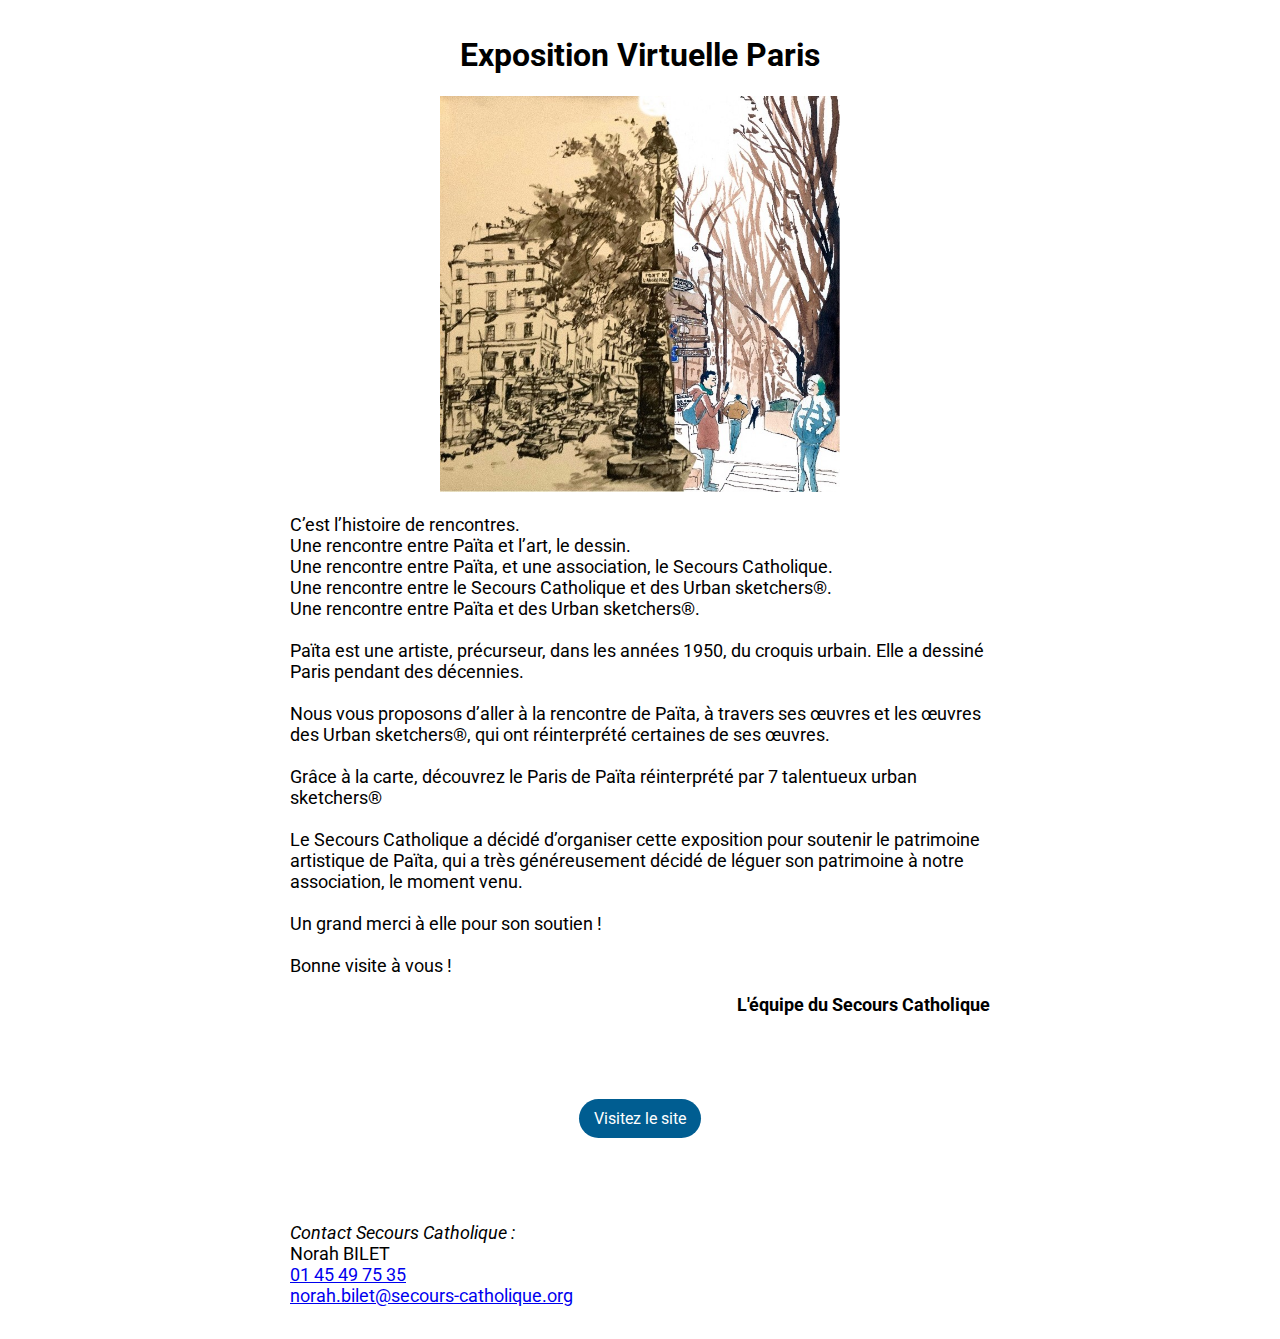
==== index.html @ 6d2234f3 "Init" ====
<!DOCTYPE html>
<html lang="fr">
<head>
    <meta charset="UTF-8">
    <meta http-equiv="X-UA-Compatible" content="IE=edge">
    <meta name="viewport" content="width=device-width, initial-scale=1.0">
    <meta name="Description" content="Secours Catholique - Site OutDoor">
    <meta property="og:type" content="website">
    <meta property="og:title" content="Secours Catholique">
    <meta property="og:description" content="Visitez le site OutDoor pour découvrir différents lieux de Paris en 360°">
    <meta property="og:image" content="https://edstudio.fr/project/secours-catholique/logo.png">
    <meta name="theme-color" content="#015293">

    <title>Secours Catholique - OutDoor</title>
    <link rel="stylesheet" href="css/home.css">

    <link rel="preconnect" href="https://fonts.googleapis.com">
    <link rel="preconnect" href="https://fonts.gstatic.com" crossorigin>
    <link href="https://fonts.googleapis.com/css2?family=Roboto:wght@400&display=swap" rel="stylesheet">
</head>
<body>
    <h1>Exposition Virtuelle Paris</h1>
    <center>
        <img class="illustration" src="assets/images/home.jpg" alt="">
    </center>

    <p>
        C’est l’histoire de rencontres.<br> 
        Une rencontre entre Païta et l’art, le dessin.<br>
        Une rencontre entre Païta, et une association, le Secours Catholique.<br>
        Une rencontre entre le Secours Catholique et des Urban sketchers®.<br>
        Une rencontre entre Païta et des Urban sketchers®.<br>
        <br>
        Païta est une artiste, précurseur, dans les années 1950, du croquis urbain. Elle a dessiné Paris pendant des décennies.<br>
        <br>
        Nous vous proposons d’aller à la rencontre de Païta, à travers ses œuvres et les œuvres des Urban sketchers®, qui ont réinterprété certaines de ses œuvres.<br>
        <br>
        Grâce à la carte, découvrez le Paris de Païta réinterprété par 7 talentueux urban sketchers®<br>
        <br>
        Le Secours Catholique a décidé d’organiser cette exposition pour soutenir le patrimoine artistique de Païta, qui a très généreusement décidé de léguer son patrimoine à notre association, le moment venu.<br>
        <br>
        Un grand merci à elle pour son soutien !<br>
        <br>
        Bonne visite à vous !<br>
    </p>

    <p class="signature"><b>L'équipe du Secours Catholique</b></p>

    <br><br><br><br>

    <center>
        <a class="btn" href="map.html">Visitez le site</a>
    </center>

    <br><br><br><br>

    <p>
        <i>Contact Secours Catholique :</i><br>
        Norah BILET <br>
        <a href="tel:+33145497535">01 45 49 75 35</a><br>
        <a href="mailto:norah.bilet@secours-catholique.org">norah.bilet@secours-catholique.org</a><br>
    </p>
    
</body>
</html>
---- css/home.css ----
body {
    margin: 0 auto;
    max-width: 700px; 
    background-color: rgb(255, 255, 255);
    padding: 15px;
    font-family: 'Roboto', sans-serif;
}

h1{
    text-align: center;
}

p{
    font-size: 1.125em;
}

.signature{
    text-align: right;
}

.illustration{
    width: 100%;
    max-width: 400px;
    margin: 0 auto;
}

.btn{
    padding: 10px 15px;
    background-color: #005D91;
    border-radius: 999px;
    color: white;
    text-decoration: none;
}
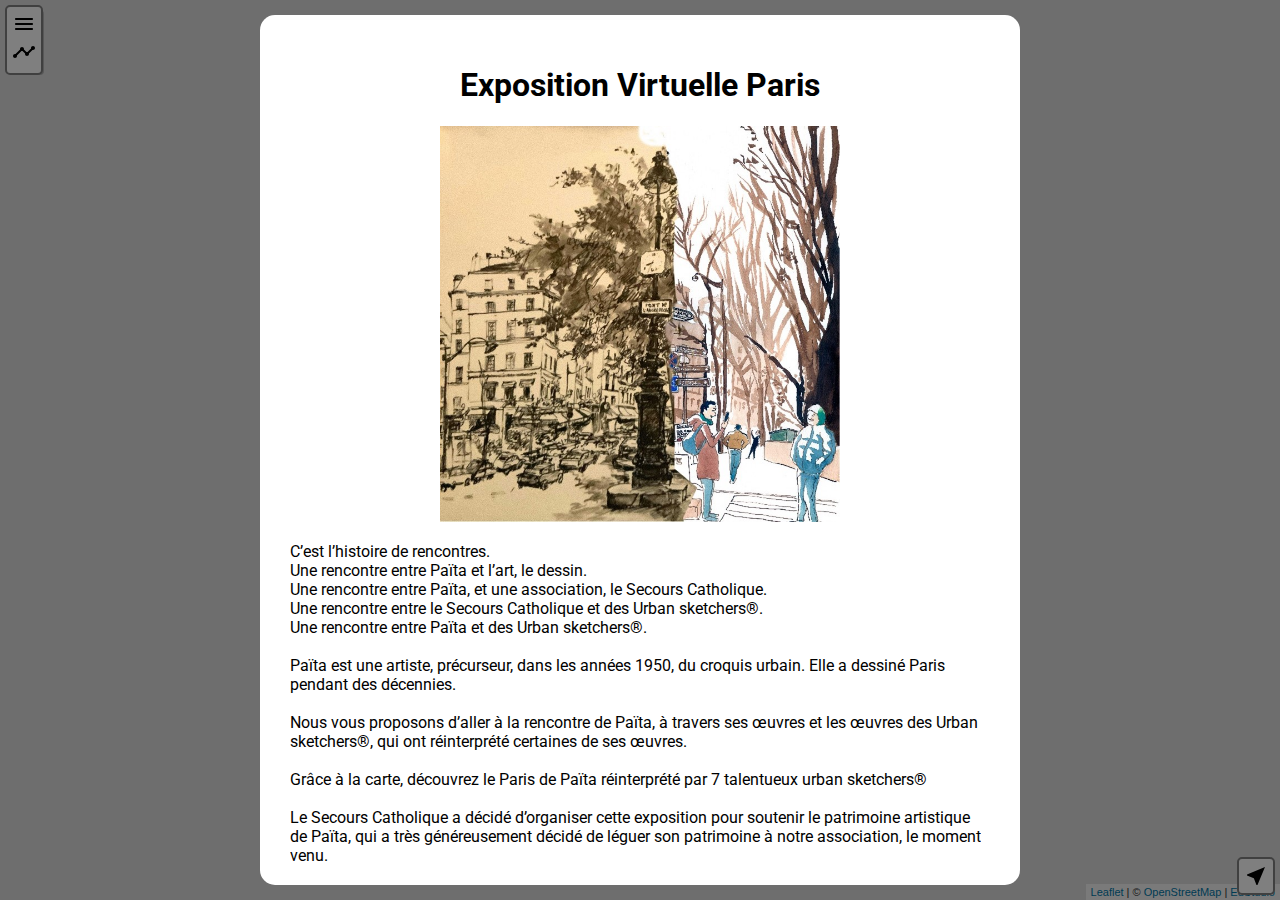
==== commit ed3b6e6c: "Update project" ====
--- a/index.html
+++ b/index.html
@@ -12,54 +12,129 @@
     <meta name="theme-color" content="#015293">
 
     <title>Secours Catholique - OutDoor</title>
-    <link rel="stylesheet" href="css/home.css">
+
+    <link rel="stylesheet" href="lib/leaflet/leaflet.css">
+    <link rel="stylesheet" href="lib/leaflet-routing-machine/leaflet-routing-machine.css">
+    <link rel="stylesheet" href="css/style.css">
+    <link rel="stylesheet" href="css/sidenav.css">
+
+    <link rel="prefetch" href="assets/icons/alt_route.svg" />
+    <link rel="prefetch" href="assets/icons/eye.svg" />
+    <link rel="prefetch" href="assets/icons/share.svg" />
 
     <link rel="preconnect" href="https://fonts.googleapis.com">
     <link rel="preconnect" href="https://fonts.gstatic.com" crossorigin>
     <link href="https://fonts.googleapis.com/css2?family=Roboto:wght@400&display=swap" rel="stylesheet">
+    <!--
+    <link rel="preconnect" href="https://fonts.googleapis.com">
+    <link rel="preconnect" href="https://fonts.gstatic.com" crossorigin>
+    <link href="https://fonts.googleapis.com/css2?family=Poppins:wght@300&display=swap" rel="stylesheet">
+    -->
 </head>
 <body>
-    <h1>Exposition Virtuelle Paris</h1>
-    <center>
-        <img class="illustration" src="assets/images/home.jpg" alt="">
-    </center>
+    <!-- Accueil Start -->
+    <div id="start">
+        <div class="content">
+            <center>
+                <h1>Exposition Virtuelle Paris</h1>
+                <img class="illustration" src="assets/images/home.jpg" alt="">
+            </center>
+            
+            <p>
+                C’est l’histoire de rencontres.<br>
+                Une rencontre entre Païta et l’art, le dessin.<br>
+                Une rencontre entre Païta, et une association, le Secours Catholique.<br>
+                Une rencontre entre le Secours Catholique et des Urban sketchers®.<br>
+                Une rencontre entre Païta et des Urban sketchers®.<br>
+                <br>
+                Païta est une artiste, précurseur, dans les années 1950, du croquis urbain. Elle a dessiné Paris pendant des
+                décennies.<br>
+                <br>
+                Nous vous proposons d’aller à la rencontre de Païta, à travers ses œuvres et les œuvres des Urban sketchers®, qui
+                ont réinterprété certaines de ses œuvres.<br>
+                <br>
+                Grâce à la carte, découvrez le Paris de Païta réinterprété par 7 talentueux urban sketchers®<br>
+                <br>
+                Le Secours Catholique a décidé d’organiser cette exposition pour soutenir le patrimoine artistique de Païta, qui a
+                très généreusement décidé de léguer son patrimoine à notre association, le moment venu.<br>
+                <br>
+                Un grand merci à elle pour son soutien !<br>
+                <br>
+                Bonne visite à vous !<br>
+            </p>
+            
+            <p class="signature"><b>L'équipe du Secours Catholique</b></p>
+            
+            <br><br><br><br>
+            
+            
+            <center>
+                <button onclick="hideStart();">Débuter l'exposition</button>
+            </center>
+            
+            <br><br><br><br>
+            
+            <p>
+                <i>Contact Secours Catholique :</i><br>
+                Norah BILET <br>
+                <a href="tel:+33145497535">01 45 49 75 35</a><br>
+                <a href="mailto:norah.bilet@secours-catholique.org">norah.bilet@secours-catholique.org</a><br>
+            </p>
+        </div>
+    </div>
+    <!-- Accueil End -->
 
-    <p>
-        C’est l’histoire de rencontres.<br> 
-        Une rencontre entre Païta et l’art, le dessin.<br>
-        Une rencontre entre Païta, et une association, le Secours Catholique.<br>
-        Une rencontre entre le Secours Catholique et des Urban sketchers®.<br>
-        Une rencontre entre Païta et des Urban sketchers®.<br>
+    <!--Sidenav Start-->
+    <div id="sidenav" class="sidenav">
+        <a href="javascript:void(0)" class="closebtn ignore" onclick="closeNav()">&times;</a>
+        <a href="https://www.secours-catholique.org/" class="ignore"><img class="logo" src="logo.png" alt=""></a>
+        <a href="#" class="current">Accueil</a>
+        <a href="https://wordpress.gwenaellepont.fr/paita/">Païta</a>
+        <a href="https://wordpress.gwenaellepont.fr/usk/">USK</a>
+
+        <div class="separator"></div>
+
+        <a href="https://www.secours-catholique.org/">
+            <img src="assets/icons/language_white.svg" alt="">
+            <span>Site Web</span>
+        </a>
+
+        <a href="https://www.facebook.com/Secours.Catholique.Caritas.france">
+            <img src="https://edstudio.fr/api/icons/Facebook - Negative.svg" alt="">
+            <span>Facebook</span>
+        </a>
+
+        <a href="https://twitter.com/caritasfrance">
+            <img src="https://edstudio.fr/api/icons/Twitter - Negative.svg" alt="">
+            <span>Twitter</span>
+        </a>
+
+        <a href="https://www.youtube.com/channel/UC0EPY8YoLEKTauiRKrI-QEA">
+            <img src="https://edstudio.fr/api/icons/YouTube - Negative.svg" alt="">
+            <span>YouTube</span>
+        </a>
+        
+        <a href="https://fr.linkedin.com/company/secours-catholique-france">
+            <img src="https://edstudio.fr/api/icons/LinkedIn - Negative.svg" alt="">
+            <span>LinkedIn</span>
+        </a>
+
+    </div>
+
+    <div class="top">
+        <img class="btnOpenSideBar" src="assets/icons/menu.svg" onclick="openNav()" alt="">
         <br>
-        Païta est une artiste, précurseur, dans les années 1950, du croquis urbain. Elle a dessiné Paris pendant des décennies.<br>
-        <br>
-        Nous vous proposons d’aller à la rencontre de Païta, à travers ses œuvres et les œuvres des Urban sketchers®, qui ont réinterprété certaines de ses œuvres.<br>
-        <br>
-        Grâce à la carte, découvrez le Paris de Païta réinterprété par 7 talentueux urban sketchers®<br>
-        <br>
-        Le Secours Catholique a décidé d’organiser cette exposition pour soutenir le patrimoine artistique de Païta, qui a très généreusement décidé de léguer son patrimoine à notre association, le moment venu.<br>
-        <br>
-        Un grand merci à elle pour son soutien !<br>
-        <br>
-        Bonne visite à vous !<br>
-    </p>
+        <img class="btnOpenSideBar" src="assets/icons/timeline.svg" onclick="parkour()" alt="">
+    </div>
+    <img class="btnShowLocalisation" src="assets/icons/near_me.svg" onclick="locateMe()" alt="">
+    <!--Sidenav END -->
 
-    <p class="signature"><b>L'équipe du Secours Catholique</b></p>
+    <div id="panorama"></div>
+    <div id="map"></div>
 
-    <br><br><br><br>
-
-    <center>
-        <a class="btn" href="map.html">Visitez le site</a>
-    </center>
-
-    <br><br><br><br>
-
-    <p>
-        <i>Contact Secours Catholique :</i><br>
-        Norah BILET <br>
-        <a href="tel:+33145497535">01 45 49 75 35</a><br>
-        <a href="mailto:norah.bilet@secours-catholique.org">norah.bilet@secours-catholique.org</a><br>
-    </p>
-    
+    <script src="lib/leaflet/leaflet.js"></script>
+    <script src="lib/leaflet-routing-machine/leaflet-routing-machine.min.js"></script>
+    <script src="js/functions.js"></script>
+    <script src="js/script.js"></script>
 </body>
 </html>--- a/lib/leaflet/leaflet.css
+++ b/lib/leaflet/leaflet.css
@@ -0,0 +1,640 @@
+/* required styles */
+
+.leaflet-pane,
+.leaflet-tile,
+.leaflet-marker-icon,
+.leaflet-marker-shadow,
+.leaflet-tile-container,
+.leaflet-pane > svg,
+.leaflet-pane > canvas,
+.leaflet-zoom-box,
+.leaflet-image-layer,
+.leaflet-layer {
+	position: absolute;
+	left: 0;
+	top: 0;
+	}
+.leaflet-container {
+	overflow: hidden;
+	}
+.leaflet-tile,
+.leaflet-marker-icon,
+.leaflet-marker-shadow {
+	-webkit-user-select: none;
+	   -moz-user-select: none;
+	        user-select: none;
+	  -webkit-user-drag: none;
+	}
+/* Prevents IE11 from highlighting tiles in blue */
+.leaflet-tile::selection {
+	background: transparent;
+}
+/* Safari renders non-retina tile on retina better with this, but Chrome is worse */
+.leaflet-safari .leaflet-tile {
+	image-rendering: -webkit-optimize-contrast;
+	}
+/* hack that prevents hw layers "stretching" when loading new tiles */
+.leaflet-safari .leaflet-tile-container {
+	width: 1600px;
+	height: 1600px;
+	-webkit-transform-origin: 0 0;
+	}
+.leaflet-marker-icon,
+.leaflet-marker-shadow {
+	display: block;
+	}
+/* .leaflet-container svg: reset svg max-width decleration shipped in Joomla! (joomla.org) 3.x */
+/* .leaflet-container img: map is broken in FF if you have max-width: 100% on tiles */
+.leaflet-container .leaflet-overlay-pane svg,
+.leaflet-container .leaflet-marker-pane img,
+.leaflet-container .leaflet-shadow-pane img,
+.leaflet-container .leaflet-tile-pane img,
+.leaflet-container img.leaflet-image-layer,
+.leaflet-container .leaflet-tile {
+	max-width: none !important;
+	max-height: none !important;
+	}
+
+.leaflet-container.leaflet-touch-zoom {
+	-ms-touch-action: pan-x pan-y;
+	touch-action: pan-x pan-y;
+	}
+.leaflet-container.leaflet-touch-drag {
+	-ms-touch-action: pinch-zoom;
+	/* Fallback for FF which doesn't support pinch-zoom */
+	touch-action: none;
+	touch-action: pinch-zoom;
+}
+.leaflet-container.leaflet-touch-drag.leaflet-touch-zoom {
+	-ms-touch-action: none;
+	touch-action: none;
+}
+.leaflet-container {
+	-webkit-tap-highlight-color: transparent;
+}
+.leaflet-container a {
+	-webkit-tap-highlight-color: rgba(51, 181, 229, 0.4);
+}
+.leaflet-tile {
+	filter: inherit;
+	visibility: hidden;
+	}
+.leaflet-tile-loaded {
+	visibility: inherit;
+	}
+.leaflet-zoom-box {
+	width: 0;
+	height: 0;
+	-moz-box-sizing: border-box;
+	     box-sizing: border-box;
+	z-index: 800;
+	}
+/* workaround for https://bugzilla.mozilla.org/show_bug.cgi?id=888319 */
+.leaflet-overlay-pane svg {
+	-moz-user-select: none;
+	}
+
+.leaflet-pane         { z-index: 400; }
+
+.leaflet-tile-pane    { z-index: 200; }
+.leaflet-overlay-pane { z-index: 400; }
+.leaflet-shadow-pane  { z-index: 500; }
+.leaflet-marker-pane  { z-index: 600; }
+.leaflet-tooltip-pane   { z-index: 650; }
+.leaflet-popup-pane   { z-index: 700; }
+
+.leaflet-map-pane canvas { z-index: 100; }
+.leaflet-map-pane svg    { z-index: 200; }
+
+.leaflet-vml-shape {
+	width: 1px;
+	height: 1px;
+	}
+.lvml {
+	behavior: url(#default#VML);
+	display: inline-block;
+	position: absolute;
+	}
+
+
+/* control positioning */
+
+.leaflet-control {
+	position: relative;
+	z-index: 800;
+	pointer-events: visiblePainted; /* IE 9-10 doesn't have auto */
+	pointer-events: auto;
+	}
+.leaflet-top,
+.leaflet-bottom {
+	position: absolute;
+	z-index: 1000;
+	pointer-events: none;
+	}
+.leaflet-top {
+	top: 0;
+	}
+.leaflet-right {
+	right: 0;
+	}
+.leaflet-bottom {
+	bottom: 0;
+	}
+.leaflet-left {
+	left: 0;
+	}
+.leaflet-control {
+	float: left;
+	clear: both;
+	}
+.leaflet-right .leaflet-control {
+	float: right;
+	}
+.leaflet-top .leaflet-control {
+	margin-top: 10px;
+	}
+.leaflet-bottom .leaflet-control {
+	margin-bottom: 10px;
+	}
+.leaflet-left .leaflet-control {
+	margin-left: 10px;
+	}
+.leaflet-right .leaflet-control {
+	margin-right: 10px;
+	}
+
+
+/* zoom and fade animations */
+
+.leaflet-fade-anim .leaflet-tile {
+	will-change: opacity;
+	}
+.leaflet-fade-anim .leaflet-popup {
+	opacity: 0;
+	-webkit-transition: opacity 0.2s linear;
+	   -moz-transition: opacity 0.2s linear;
+	        transition: opacity 0.2s linear;
+	}
+.leaflet-fade-anim .leaflet-map-pane .leaflet-popup {
+	opacity: 1;
+	}
+.leaflet-zoom-animated {
+	-webkit-transform-origin: 0 0;
+	    -ms-transform-origin: 0 0;
+	        transform-origin: 0 0;
+	}
+.leaflet-zoom-anim .leaflet-zoom-animated {
+	will-change: transform;
+	}
+.leaflet-zoom-anim .leaflet-zoom-animated {
+	-webkit-transition: -webkit-transform 0.25s cubic-bezier(0,0,0.25,1);
+	   -moz-transition:    -moz-transform 0.25s cubic-bezier(0,0,0.25,1);
+	        transition:         transform 0.25s cubic-bezier(0,0,0.25,1);
+	}
+.leaflet-zoom-anim .leaflet-tile,
+.leaflet-pan-anim .leaflet-tile {
+	-webkit-transition: none;
+	   -moz-transition: none;
+	        transition: none;
+	}
+
+.leaflet-zoom-anim .leaflet-zoom-hide {
+	visibility: hidden;
+	}
+
+
+/* cursors */
+
+.leaflet-interactive {
+	cursor: pointer;
+	}
+.leaflet-grab {
+	cursor: -webkit-grab;
+	cursor:    -moz-grab;
+	cursor:         grab;
+	}
+.leaflet-crosshair,
+.leaflet-crosshair .leaflet-interactive {
+	cursor: crosshair;
+	}
+.leaflet-popup-pane,
+.leaflet-control {
+	cursor: auto;
+	}
+.leaflet-dragging .leaflet-grab,
+.leaflet-dragging .leaflet-grab .leaflet-interactive,
+.leaflet-dragging .leaflet-marker-draggable {
+	cursor: move;
+	cursor: -webkit-grabbing;
+	cursor:    -moz-grabbing;
+	cursor:         grabbing;
+	}
+
+/* marker & overlays interactivity */
+.leaflet-marker-icon,
+.leaflet-marker-shadow,
+.leaflet-image-layer,
+.leaflet-pane > svg path,
+.leaflet-tile-container {
+	pointer-events: none;
+	}
+
+.leaflet-marker-icon.leaflet-interactive,
+.leaflet-image-layer.leaflet-interactive,
+.leaflet-pane > svg path.leaflet-interactive,
+svg.leaflet-image-layer.leaflet-interactive path {
+	pointer-events: visiblePainted; /* IE 9-10 doesn't have auto */
+	pointer-events: auto;
+	}
+
+/* visual tweaks */
+
+.leaflet-container {
+	background: #ddd;
+	outline: 0;
+	}
+.leaflet-container a {
+	color: #0078A8;
+	}
+.leaflet-container a.leaflet-active {
+	outline: 2px solid orange;
+	}
+.leaflet-zoom-box {
+	border: 2px dotted #38f;
+	background: rgba(255,255,255,0.5);
+	}
+
+
+/* general typography */
+.leaflet-container {
+	font: 12px/1.5 "Helvetica Neue", Arial, Helvetica, sans-serif;
+	}
+
+
+/* general toolbar styles */
+
+.leaflet-bar {
+	box-shadow: 0 1px 5px rgba(0,0,0,0.65);
+	border-radius: 4px;
+	}
+.leaflet-bar a,
+.leaflet-bar a:hover {
+	background-color: #fff;
+	border-bottom: 1px solid #ccc;
+	width: 26px;
+	height: 26px;
+	line-height: 26px;
+	display: block;
+	text-align: center;
+	text-decoration: none;
+	color: black;
+	}
+.leaflet-bar a,
+.leaflet-control-layers-toggle {
+	background-position: 50% 50%;
+	background-repeat: no-repeat;
+	display: block;
+	}
+.leaflet-bar a:hover {
+	background-color: #f4f4f4;
+	}
+.leaflet-bar a:first-child {
+	border-top-left-radius: 4px;
+	border-top-right-radius: 4px;
+	}
+.leaflet-bar a:last-child {
+	border-bottom-left-radius: 4px;
+	border-bottom-right-radius: 4px;
+	border-bottom: none;
+	}
+.leaflet-bar a.leaflet-disabled {
+	cursor: default;
+	background-color: #f4f4f4;
+	color: #bbb;
+	}
+
+.leaflet-touch .leaflet-bar a {
+	width: 30px;
+	height: 30px;
+	line-height: 30px;
+	}
+.leaflet-touch .leaflet-bar a:first-child {
+	border-top-left-radius: 2px;
+	border-top-right-radius: 2px;
+	}
+.leaflet-touch .leaflet-bar a:last-child {
+	border-bottom-left-radius: 2px;
+	border-bottom-right-radius: 2px;
+	}
+
+/* zoom control */
+
+.leaflet-control-zoom-in,
+.leaflet-control-zoom-out {
+	font: bold 18px 'Lucida Console', Monaco, monospace;
+	text-indent: 1px;
+	}
+
+.leaflet-touch .leaflet-control-zoom-in, .leaflet-touch .leaflet-control-zoom-out  {
+	font-size: 22px;
+	}
+
+
+/* layers control */
+
+.leaflet-control-layers {
+	box-shadow: 0 1px 5px rgba(0,0,0,0.4);
+	background: #fff;
+	border-radius: 5px;
+	}
+.leaflet-control-layers-toggle {
+	background-image: url(images/layers.png);
+	width: 36px;
+	height: 36px;
+	}
+.leaflet-retina .leaflet-control-layers-toggle {
+	background-image: url(images/layers-2x.png);
+	background-size: 26px 26px;
+	}
+.leaflet-touch .leaflet-control-layers-toggle {
+	width: 44px;
+	height: 44px;
+	}
+.leaflet-control-layers .leaflet-control-layers-list,
+.leaflet-control-layers-expanded .leaflet-control-layers-toggle {
+	display: none;
+	}
+.leaflet-control-layers-expanded .leaflet-control-layers-list {
+	display: block;
+	position: relative;
+	}
+.leaflet-control-layers-expanded {
+	padding: 6px 10px 6px 6px;
+	color: #333;
+	background: #fff;
+	}
+.leaflet-control-layers-scrollbar {
+	overflow-y: scroll;
+	overflow-x: hidden;
+	padding-right: 5px;
+	}
+.leaflet-control-layers-selector {
+	margin-top: 2px;
+	position: relative;
+	top: 1px;
+	}
+.leaflet-control-layers label {
+	display: block;
+	}
+.leaflet-control-layers-separator {
+	height: 0;
+	border-top: 1px solid #ddd;
+	margin: 5px -10px 5px -6px;
+	}
+
+/* Default icon URLs */
+.leaflet-default-icon-path {
+	background-image: url(images/marker-icon.png);
+	}
+
+
+/* attribution and scale controls */
+
+.leaflet-container .leaflet-control-attribution {
+	background: #fff;
+	background: rgba(255, 255, 255, 0.7);
+	margin: 0;
+	}
+.leaflet-control-attribution,
+.leaflet-control-scale-line {
+	padding: 0 5px;
+	color: #333;
+	}
+.leaflet-control-attribution a {
+	text-decoration: none;
+	}
+.leaflet-control-attribution a:hover {
+	text-decoration: underline;
+	}
+.leaflet-container .leaflet-control-attribution,
+.leaflet-container .leaflet-control-scale {
+	font-size: 11px;
+	}
+.leaflet-left .leaflet-control-scale {
+	margin-left: 5px;
+	}
+.leaflet-bottom .leaflet-control-scale {
+	margin-bottom: 5px;
+	}
+.leaflet-control-scale-line {
+	border: 2px solid #777;
+	border-top: none;
+	line-height: 1.1;
+	padding: 2px 5px 1px;
+	font-size: 11px;
+	white-space: nowrap;
+	overflow: hidden;
+	-moz-box-sizing: border-box;
+	     box-sizing: border-box;
+
+	background: #fff;
+	background: rgba(255, 255, 255, 0.5);
+	}
+.leaflet-control-scale-line:not(:first-child) {
+	border-top: 2px solid #777;
+	border-bottom: none;
+	margin-top: -2px;
+	}
+.leaflet-control-scale-line:not(:first-child):not(:last-child) {
+	border-bottom: 2px solid #777;
+	}
+
+.leaflet-touch .leaflet-control-attribution,
+.leaflet-touch .leaflet-control-layers,
+.leaflet-touch .leaflet-bar {
+	box-shadow: none;
+	}
+.leaflet-touch .leaflet-control-layers,
+.leaflet-touch .leaflet-bar {
+	border: 2px solid rgba(0,0,0,0.2);
+	background-clip: padding-box;
+	}
+
+
+/* popup */
+
+.leaflet-popup {
+	position: absolute;
+	text-align: center;
+	margin-bottom: 20px;
+	}
+.leaflet-popup-content-wrapper {
+	padding: 1px;
+	text-align: left;
+	border-radius: 12px;
+	}
+.leaflet-popup-content {
+	margin: 13px 19px;
+	line-height: 1.4;
+	}
+.leaflet-popup-content p {
+	margin: 18px 0;
+	}
+.leaflet-popup-tip-container {
+	width: 40px;
+	height: 20px;
+	position: absolute;
+	left: 50%;
+	margin-left: -20px;
+	overflow: hidden;
+	pointer-events: none;
+	}
+.leaflet-popup-tip {
+	width: 17px;
+	height: 17px;
+	padding: 1px;
+
+	margin: -10px auto 0;
+
+	-webkit-transform: rotate(45deg);
+	   -moz-transform: rotate(45deg);
+	    -ms-transform: rotate(45deg);
+	        transform: rotate(45deg);
+	}
+.leaflet-popup-content-wrapper,
+.leaflet-popup-tip {
+	background: white;
+	color: #333;
+	box-shadow: 0 3px 14px rgba(0,0,0,0.4);
+	}
+.leaflet-container a.leaflet-popup-close-button {
+	position: absolute;
+	top: 0;
+	right: 0;
+	padding: 4px 4px 0 0;
+	border: none;
+	text-align: center;
+	width: 18px;
+	height: 14px;
+	font: 16px/14px Tahoma, Verdana, sans-serif;
+	color: #c3c3c3;
+	text-decoration: none;
+	font-weight: bold;
+	background: transparent;
+	}
+.leaflet-container a.leaflet-popup-close-button:hover {
+	color: #999;
+	}
+.leaflet-popup-scrolled {
+	overflow: auto;
+	border-bottom: 1px solid #ddd;
+	border-top: 1px solid #ddd;
+	}
+
+.leaflet-oldie .leaflet-popup-content-wrapper {
+	-ms-zoom: 1;
+	}
+.leaflet-oldie .leaflet-popup-tip {
+	width: 24px;
+	margin: 0 auto;
+
+	-ms-filter: "progid:DXImageTransform.Microsoft.Matrix(M11=0.70710678, M12=0.70710678, M21=-0.70710678, M22=0.70710678)";
+	filter: progid:DXImageTransform.Microsoft.Matrix(M11=0.70710678, M12=0.70710678, M21=-0.70710678, M22=0.70710678);
+	}
+.leaflet-oldie .leaflet-popup-tip-container {
+	margin-top: -1px;
+	}
+
+.leaflet-oldie .leaflet-control-zoom,
+.leaflet-oldie .leaflet-control-layers,
+.leaflet-oldie .leaflet-popup-content-wrapper,
+.leaflet-oldie .leaflet-popup-tip {
+	border: 1px solid #999;
+	}
+
+
+/* div icon */
+
+.leaflet-div-icon {
+	background: #fff;
+	border: 1px solid #666;
+	}
+
+
+/* Tooltip */
+/* Base styles for the element that has a tooltip */
+.leaflet-tooltip {
+	position: absolute;
+	padding: 6px;
+	background-color: #fff;
+	border: 1px solid #fff;
+	border-radius: 3px;
+	color: #222;
+	white-space: nowrap;
+	-webkit-user-select: none;
+	-moz-user-select: none;
+	-ms-user-select: none;
+	user-select: none;
+	pointer-events: none;
+	box-shadow: 0 1px 3px rgba(0,0,0,0.4);
+	}
+.leaflet-tooltip.leaflet-clickable {
+	cursor: pointer;
+	pointer-events: auto;
+	}
+.leaflet-tooltip-top:before,
+.leaflet-tooltip-bottom:before,
+.leaflet-tooltip-left:before,
+.leaflet-tooltip-right:before {
+	position: absolute;
+	pointer-events: none;
+	border: 6px solid transparent;
+	background: transparent;
+	content: "";
+	}
+
+/* Directions */
+
+.leaflet-tooltip-bottom {
+	margin-top: 6px;
+}
+.leaflet-tooltip-top {
+	margin-top: -6px;
+}
+.leaflet-tooltip-bottom:before,
+.leaflet-tooltip-top:before {
+	left: 50%;
+	margin-left: -6px;
+	}
+.leaflet-tooltip-top:before {
+	bottom: 0;
+	margin-bottom: -12px;
+	border-top-color: #fff;
+	}
+.leaflet-tooltip-bottom:before {
+	top: 0;
+	margin-top: -12px;
+	margin-left: -6px;
+	border-bottom-color: #fff;
+	}
+.leaflet-tooltip-left {
+	margin-left: -6px;
+}
+.leaflet-tooltip-right {
+	margin-left: 6px;
+}
+.leaflet-tooltip-left:before,
+.leaflet-tooltip-right:before {
+	top: 50%;
+	margin-top: -6px;
+	}
+.leaflet-tooltip-left:before {
+	right: 0;
+	margin-right: -12px;
+	border-left-color: #fff;
+	}
+.leaflet-tooltip-right:before {
+	left: 0;
+	margin-left: -12px;
+	border-right-color: #fff;
+	}
--- a/lib/leaflet-routing-machine/leaflet-routing-machine.css
+++ b/lib/leaflet-routing-machine/leaflet-routing-machine.css
@@ -0,0 +1,258 @@
+.leaflet-routing-container, .leaflet-routing-error {
+    width: 320px;
+    background-color: white;
+    padding-top: 4px;
+    transition: all 0.2s ease;
+    box-sizing: border-box;
+}
+
+.leaflet-control-container .leaflet-routing-container-hide {
+    width: 32px;
+    height: 32px;
+}
+
+.leaflet-routing-container h2 {
+    font-size: 14px;
+}
+
+.leaflet-routing-container h3 {
+    font-size: 12px;
+    font-weight: normal;
+}
+
+.leaflet-routing-collapsible .leaflet-routing-geocoders {
+    margin-top: 20px;
+}
+
+.leaflet-routing-alt, .leaflet-routing-geocoders, .leaflet-routing-error {
+    padding: 6px;
+    margin-top: 2px;
+    margin-bottom: 6px;
+    border-bottom: 1px solid #ccc;
+    max-height: 320px;
+    overflow-y: auto;
+    transition: all 0.2s ease;
+}
+
+.leaflet-control-container .leaflet-routing-container-hide .leaflet-routing-alt, 
+.leaflet-control-container .leaflet-routing-container-hide .leaflet-routing-geocoders {
+    display: none;
+}
+
+.leaflet-bar .leaflet-routing-alt:last-child {
+    border-bottom: none;
+}
+
+.leaflet-routing-alt-minimized {
+    color: #888;
+    max-height: 64px;
+    overflow: hidden;
+    cursor: pointer;
+}
+
+.leaflet-routing-alt table {
+    border-collapse: collapse;
+}
+
+.leaflet-routing-alt tr:hover {
+    background-color: #eee;
+    cursor: pointer;
+}
+
+.leaflet-routing-alt::-webkit-scrollbar {
+    width: 8px;
+}
+
+.leaflet-routing-alt::-webkit-scrollbar-track {
+    border-radius: 2px;
+    background-color: #eee;
+}
+
+.leaflet-routing-alt::-webkit-scrollbar-thumb {
+    border-radius: 2px;
+    background-color: #888;
+}
+
+.leaflet-routing-icon {
+    background-image: url('leaflet.routing.icons.png');
+    -webkit-background-size: 240px 20px;
+    background-size: 240px 20px;
+    background-repeat: no-repeat;
+    margin: 0;
+    content: '';
+    display: inline-block;
+    vertical-align: top;
+    width: 20px;
+    height: 20px;
+}
+
+.leaflet-routing-icon-continue         { background-position: 0 0; }
+.leaflet-routing-icon-sharp-right      { background-position: -20px 0; }
+.leaflet-routing-icon-turn-right       { background-position: -40px 0; }
+.leaflet-routing-icon-bear-right       { background-position: -60px 0; }
+.leaflet-routing-icon-u-turn           { background-position: -80px 0; }
+.leaflet-routing-icon-sharp-left       { background-position: -100px 0; }
+.leaflet-routing-icon-turn-left        { background-position: -120px 0; }
+.leaflet-routing-icon-bear-left        { background-position: -140px 0; }
+.leaflet-routing-icon-depart           { background-position: -160px 0; }
+.leaflet-routing-icon-enter-roundabout { background-position: -180px 0; }
+.leaflet-routing-icon-arrive           { background-position: -200px 0; }
+.leaflet-routing-icon-via              { background-position: -220px 0; }
+
+.leaflet-routing-geocoders div {
+    padding: 4px 0px 4px 0px;
+}
+
+.leaflet-routing-geocoders input {
+    width: 303px;
+    width: calc(100% - 4px);
+    line-height: 1.67;
+    border: 1px solid #ccc;
+}
+
+.leaflet-routing-geocoders button {
+    font: bold 18px 'Lucida Console', Monaco, monospace;
+    border: 1px solid #ccc;
+    border-radius: 4px;
+    background-color: white;
+    margin: 0;
+    margin-right: 3px;
+    float: right;
+    cursor: pointer;
+    transition: background-color 0.2s ease;
+}
+
+.leaflet-routing-add-waypoint:after {
+    content: '+';
+}
+
+.leaflet-routing-reverse-waypoints:after {
+    font-weight: normal;
+    content: '\21c5';
+}
+
+.leaflet-routing-geocoders button:hover {
+    background-color: #eee;
+}
+
+.leaflet-routing-geocoders input,.leaflet-routing-remove-waypoint,.leaflet-routing-geocoder {
+    position: relative;
+}
+
+.leaflet-routing-geocoder-result {
+    font: 12px/1.5 "Helvetica Neue", Arial, Helvetica, sans-serif;
+    position: absolute;
+    max-height: 0;
+    overflow: hidden;
+    transition: all 0.5s ease;
+    z-index: 1000; /* Arbitrary, but try to be above "most" things. */
+}
+
+.leaflet-routing-geocoder-result table {
+    width: 100%;
+    border: 1px solid #ccc;
+    border-radius: 0 0 4px 4px;
+    background-color: white;
+    cursor: pointer;
+}
+
+.leaflet-routing-geocoder-result-open {
+    max-height: 800px;
+}
+
+.leaflet-routing-geocoder-selected, .leaflet-routing-geocoder-result tr:hover {
+    background-color: #eee;
+}
+
+.leaflet-routing-geocoder-no-results {
+    font-style: italic;
+    color: #888;
+}
+
+.leaflet-routing-remove-waypoint {
+    background-color: transparent;
+    display: inline-block;
+    vertical-align: middle;
+    cursor: pointer;
+}
+
+.leaflet-routing-remove-waypoint:after {
+    position: absolute;
+    display: block;
+    width: 15px;
+    height: 1px;
+    z-index: 1;
+    right: 1px;
+    top: 4px;
+    bottom: 0;
+    margin: auto;
+    padding: 2px;
+    font-size: 18px;
+    font-weight: bold;
+    content: "\00d7";
+    text-align: center;
+    cursor: pointer;
+    color: #ccc;
+    background: white;
+    padding-bottom: 16px;
+    margin-top: -16px;
+    padding-right: 4px;
+    line-height: 1;
+}
+
+.leaflet-routing-remove-waypoint:hover {
+    color: black;
+}
+
+.leaflet-routing-instruction-distance {
+    width: 48px;
+}
+
+.leaflet-routing-collapse-btn {
+    position: absolute;
+    top: 0;
+    right: 6px;
+    font-size: 24px;
+    color: #ccc;
+    font-weight: bold;
+}
+
+.leaflet-routing-collapse-btn:after {
+    content: '\00d7';
+}
+
+.leaflet-routing-container-hide .leaflet-routing-collapse-btn {
+    position: relative;
+    left: 4px;
+    top: 4px;
+    display: block;
+    width: 26px;
+    height: 23px;
+    background-image: url('routing-icon.png');
+}
+
+.leaflet-routing-container-hide .leaflet-routing-collapse-btn:after {
+    content: none;
+}
+
+.leaflet-top .leaflet-routing-container.leaflet-routing-container-hide {
+    margin-top: 10px !important;
+}
+.leaflet-right .leaflet-routing-container.leaflet-routing-container-hide {
+    margin-right: 10px !important;
+}
+.leaflet-bottom .leaflet-routing-container.leaflet-routing-container-hide {
+    margin-bottom: 10px !important;
+}
+.leaflet-left .leaflet-routing-container.leaflet-routing-container-hide {
+    margin-left: 10px !important;
+}
+
+@media only screen and (max-width: 640px) {
+    .leaflet-routing-container {
+        margin: 0 !important;
+        padding: 0 !important;
+        width: 100%;
+        height: 100%;
+    }
+}
--- a/css/style.css
+++ b/css/style.css
@@ -0,0 +1,124 @@
+/* z-index list :
+0 - map
+5 - btn for map 
+6 - panorama iframe
+7 - btn close
+10 - panorama loading
+11 - panorama preview
+15 - start
+*/
+
+body{
+    margin: 0;
+    font-family: 'Roboto', sans-serif;
+}
+
+#panorama img, .top, .btnShowLocalisation{
+    position: absolute;
+    z-index: 5;
+    top: 5px;
+    left: 5px;
+    padding: 5px;
+    border-radius: 5px;
+    background-color: white;
+    border: 2.5px solid gray;
+    cursor: pointer;
+}
+
+#panorama iframe{
+    width: 100%;
+    height: 100vh;
+    position: absolute;
+
+    margin: 0;
+    border: 0;
+    z-index: 6;
+}
+
+#panorama img{
+    right: 5px;
+    z-index: 7;
+}
+
+.btnShowLocalisation{
+    left: auto;
+    top: auto;
+    right: 5px;
+    bottom: 5px;
+}
+
+
+
+#map {
+    width: 100%;
+    min-height: 100vh;
+    position: absolute;
+    z-index: 0;
+}
+
+.leaflet-popup-content{
+    text-align: center;
+    min-width: 80px;
+}
+
+.leaflet-popup-content img{
+    cursor: pointer;
+}
+
+#start{
+    background-color: rgba(0, 0, 0, 0.5);
+
+    width: 100%;
+    height: 100vh;
+    position: absolute;
+
+    margin: 0;
+    border: 0;
+    z-index: 15;
+
+    display: flex;
+    justify-content:center;
+}
+
+#start .content{
+    margin: 15px;
+    max-width: 700px;
+    padding: 30px;
+    background-color: white;
+    border-radius: 15px;
+
+    max-height: calc(100vh - 90px);
+    overflow-y: scroll;
+
+}
+
+#start .illustration{
+    width: 100%;
+    max-width: 400px;
+    margin: 0 auto;  
+}
+
+#start button{
+    padding: 10px 15px;
+    background-color: #005D91;
+    border: none;
+    border-radius: 999px;
+    color: white;
+    text-decoration: none;
+}
+
+::-webkit-scrollbar {
+  width: 5px;
+}
+
+::-webkit-scrollbar-thumb:vertical {
+  margin: 5px;
+  background-color: #999;
+  -webkit-border-radius: 5px;
+}
+
+::-webkit-scrollbar-button:start:decrement,
+::-webkit-scrollbar-button:end:increment {
+  height: 5px;
+  display: block;
+}--- a/css/sidenav.css
+++ b/css/sidenav.css
@@ -0,0 +1,72 @@
+.sidenav {
+    height: calc(100% - 60px);
+    width: 0;
+    position: fixed;
+    z-index: 1;
+    top: 0;
+    left: 0;
+    background-color: #363E4B;
+    overflow-x: hidden;
+    transition: 0.5s;
+    padding-top: 60px;
+
+    position: absolute;
+    z-index: 6;
+
+    white-space: nowrap;
+}
+
+.sidenav a {
+    padding: 8px 8px 8px 32px;
+    text-decoration: none;
+    font-size: 20px;
+    color: #ffffff;
+    display: block;
+    transition: 0.3s;
+}
+
+.sidenav a:hover {
+    color: #000000;
+    background-color: #FFD561;
+}
+
+.sidenav a.current {
+    color: #000000;
+    background-color: #FFD561;
+}
+
+.sidenav a:hover.ignore{
+    color: #ffffff;
+    background-color: #363E4B;
+}
+
+.sidenav a img{
+    height: 20px;
+    vertical-align: text-top;
+    margin-right: 5px;
+}
+
+.sidenav .logo{
+    /*width: 100px;*/
+    width: 70%;
+    height: auto;
+    margin-bottom: 30px;
+}
+
+.sidenav .closebtn {
+    position: absolute;
+    top: 0;
+    right: 25px;
+    font-size: 36px;
+    margin-left: 50px;
+}
+
+.sidenav .separator{
+    height: 75px;
+}
+
+@media screen and (max-height: 450px) {
+  .sidenav {padding-top: 15px;}
+  .sidenav a {font-size: 18px;}
+}
+
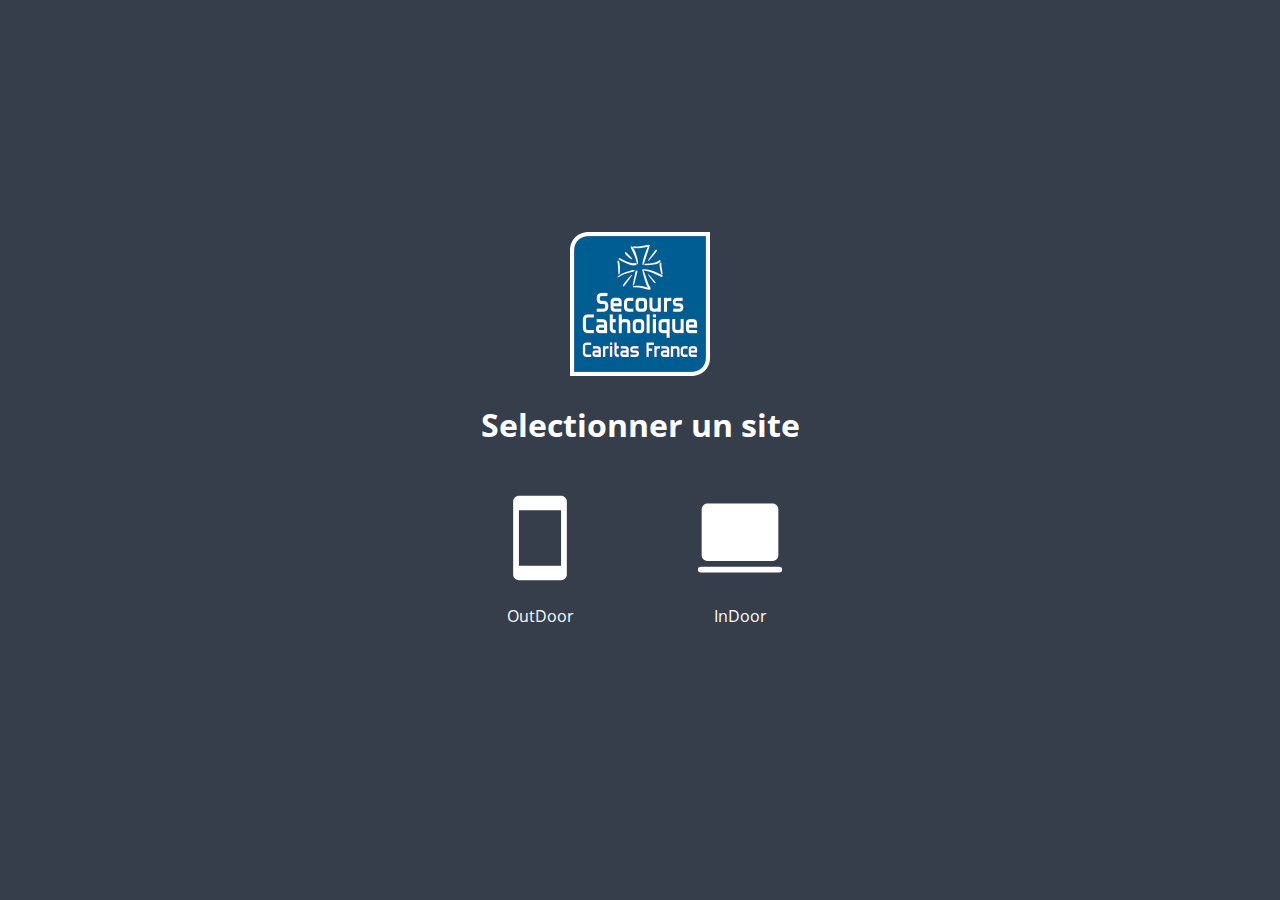
==== commit b8e5bd3f: "Integration du carousel dans le panorama OutDoor" ====
--- a/index.html
+++ b/index.html
@@ -4,137 +4,27 @@
     <meta charset="UTF-8">
     <meta http-equiv="X-UA-Compatible" content="IE=edge">
     <meta name="viewport" content="width=device-width, initial-scale=1.0">
-    <meta name="Description" content="Secours Catholique - Site OutDoor">
-    <meta property="og:type" content="website">
-    <meta property="og:title" content="Secours Catholique">
-    <meta property="og:description" content="Visitez le site OutDoor pour découvrir différents lieux de Paris en 360°">
-    <meta property="og:image" content="https://edstudio.fr/project/secours-catholique/logo.png">
-    <meta name="theme-color" content="#015293">
-
-    <title>Secours Catholique - OutDoor</title>
-
-    <link rel="stylesheet" href="lib/leaflet/leaflet.css">
-    <link rel="stylesheet" href="lib/leaflet-routing-machine/leaflet-routing-machine.css">
-    <link rel="stylesheet" href="css/style.css">
-    <link rel="stylesheet" href="css/sidenav.css">
-
-    <link rel="prefetch" href="assets/icons/alt_route.svg" />
-    <link rel="prefetch" href="assets/icons/eye.svg" />
-    <link rel="prefetch" href="assets/icons/share.svg" />
-
+    <title>Secours Catholique</title>
     <link rel="preconnect" href="https://fonts.googleapis.com">
     <link rel="preconnect" href="https://fonts.gstatic.com" crossorigin>
-    <link href="https://fonts.googleapis.com/css2?family=Roboto:wght@400&display=swap" rel="stylesheet">
-    <!--
-    <link rel="preconnect" href="https://fonts.googleapis.com">
-    <link rel="preconnect" href="https://fonts.gstatic.com" crossorigin>
-    <link href="https://fonts.googleapis.com/css2?family=Poppins:wght@300&display=swap" rel="stylesheet">
-    -->
+    <link href="https://fonts.googleapis.com/css2?family=Open+Sans&display=swap" rel="stylesheet">
+    <link rel="stylesheet" href="css/chose.css">
 </head>
 <body>
-    <!-- Accueil Start -->
-    <div id="start">
-        <div class="content">
-            <center>
-                <h1>Exposition Virtuelle Paris</h1>
-                <img class="illustration" src="assets/images/home.jpg" alt="">
-            </center>
+    <div class="content">
+        <img src="logo.png" alt="Secours Catholique">
+        <h1>Selectionner un site</h1>
+        <div class="links">
+            <a href="outdoor.php">
+                <img src="assets/icons/smartphone.svg">
+                <p>OutDoor</p>
+            </a>
             
-            <p>
-                C’est l’histoire de rencontres.<br>
-                Une rencontre entre Païta et l’art, le dessin.<br>
-                Une rencontre entre Païta, et une association, le Secours Catholique.<br>
-                Une rencontre entre le Secours Catholique et des Urban sketchers®.<br>
-                Une rencontre entre Païta et des Urban sketchers®.<br>
-                <br>
-                Païta est une artiste, précurseur, dans les années 1950, du croquis urbain. Elle a dessiné Paris pendant des
-                décennies.<br>
-                <br>
-                Nous vous proposons d’aller à la rencontre de Païta, à travers ses œuvres et les œuvres des Urban sketchers®, qui
-                ont réinterprété certaines de ses œuvres.<br>
-                <br>
-                Grâce à la carte, découvrez le Paris de Païta réinterprété par 7 talentueux urban sketchers®<br>
-                <br>
-                Le Secours Catholique a décidé d’organiser cette exposition pour soutenir le patrimoine artistique de Païta, qui a
-                très généreusement décidé de léguer son patrimoine à notre association, le moment venu.<br>
-                <br>
-                Un grand merci à elle pour son soutien !<br>
-                <br>
-                Bonne visite à vous !<br>
-            </p>
-            
-            <p class="signature"><b>L'équipe du Secours Catholique</b></p>
-            
-            <br><br><br><br>
-            
-            
-            <center>
-                <button onclick="hideStart();">Débuter l'exposition</button>
-            </center>
-            
-            <br><br><br><br>
-            
-            <p>
-                <i>Contact Secours Catholique :</i><br>
-                Norah BILET <br>
-                <a href="tel:+33145497535">01 45 49 75 35</a><br>
-                <a href="mailto:norah.bilet@secours-catholique.org">norah.bilet@secours-catholique.org</a><br>
-            </p>
+            <a href="https://edstudio.fr/project/the-secours-catholique/?page_id=28846">
+                <img src="assets/icons/computeur.svg">
+                <p>InDoor</p>
+            </a>
         </div>
     </div>
-    <!-- Accueil End -->
-
-    <!--Sidenav Start-->
-    <div id="sidenav" class="sidenav">
-        <a href="javascript:void(0)" class="closebtn ignore" onclick="closeNav()">&times;</a>
-        <a href="https://www.secours-catholique.org/" class="ignore"><img class="logo" src="logo.png" alt=""></a>
-        <a href="#" class="current">Accueil</a>
-        <a href="https://wordpress.gwenaellepont.fr/paita/">Païta</a>
-        <a href="https://wordpress.gwenaellepont.fr/usk/">USK</a>
-
-        <div class="separator"></div>
-
-        <a href="https://www.secours-catholique.org/">
-            <img src="assets/icons/language_white.svg" alt="">
-            <span>Site Web</span>
-        </a>
-
-        <a href="https://www.facebook.com/Secours.Catholique.Caritas.france">
-            <img src="https://edstudio.fr/api/icons/Facebook - Negative.svg" alt="">
-            <span>Facebook</span>
-        </a>
-
-        <a href="https://twitter.com/caritasfrance">
-            <img src="https://edstudio.fr/api/icons/Twitter - Negative.svg" alt="">
-            <span>Twitter</span>
-        </a>
-
-        <a href="https://www.youtube.com/channel/UC0EPY8YoLEKTauiRKrI-QEA">
-            <img src="https://edstudio.fr/api/icons/YouTube - Negative.svg" alt="">
-            <span>YouTube</span>
-        </a>
-        
-        <a href="https://fr.linkedin.com/company/secours-catholique-france">
-            <img src="https://edstudio.fr/api/icons/LinkedIn - Negative.svg" alt="">
-            <span>LinkedIn</span>
-        </a>
-
-    </div>
-
-    <div class="top">
-        <img class="btnOpenSideBar" src="assets/icons/menu.svg" onclick="openNav()" alt="">
-        <br>
-        <img class="btnOpenSideBar" src="assets/icons/timeline.svg" onclick="parkour()" alt="">
-    </div>
-    <img class="btnShowLocalisation" src="assets/icons/near_me.svg" onclick="locateMe()" alt="">
-    <!--Sidenav END -->
-
-    <div id="panorama"></div>
-    <div id="map"></div>
-
-    <script src="lib/leaflet/leaflet.js"></script>
-    <script src="lib/leaflet-routing-machine/leaflet-routing-machine.min.js"></script>
-    <script src="js/functions.js"></script>
-    <script src="js/script.js"></script>
 </body>
 </html>--- a/css/chose.css
+++ b/css/chose.css
@@ -0,0 +1,38 @@
+body{
+    font-family: 'Open Sans', sans-serif;
+    background-color: #363e4b;
+    color: white;
+    min-height: 100vh;
+    margin: 0;
+    display: flex;
+    align-items: center;
+    justify-content: center;
+}
+
+.content{
+    text-align: center;
+}
+
+.links a, .links a:visited{
+    text-decoration: none;
+    color: white;
+}
+
+.links{
+    display: flex;
+}
+
+.links a{
+    padding: 10px;
+    min-width: 150px;
+    margin: 15px;
+    border-radius: 5px;
+}
+
+.links a:hover{
+    background-color: rgba(124, 124, 124, 0.531)
+}
+
+.links img{
+    height: 92px;
+}